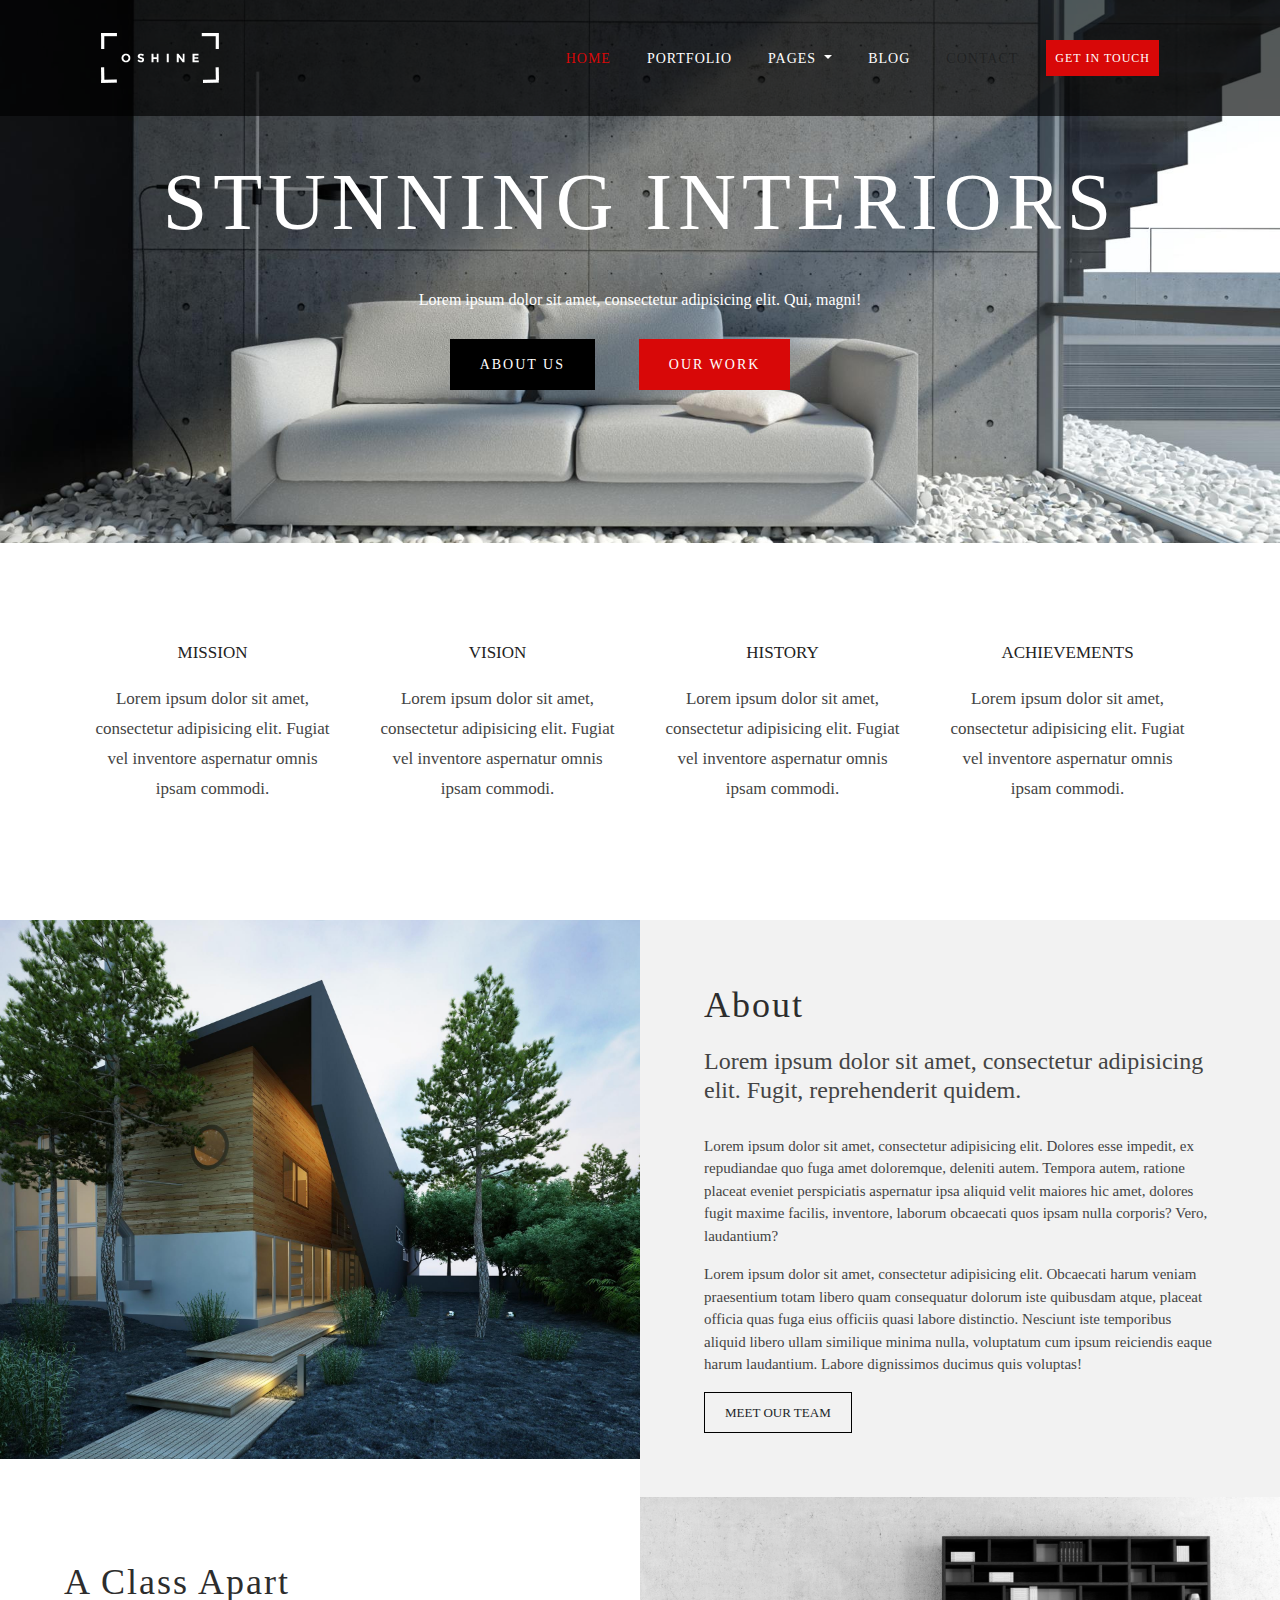
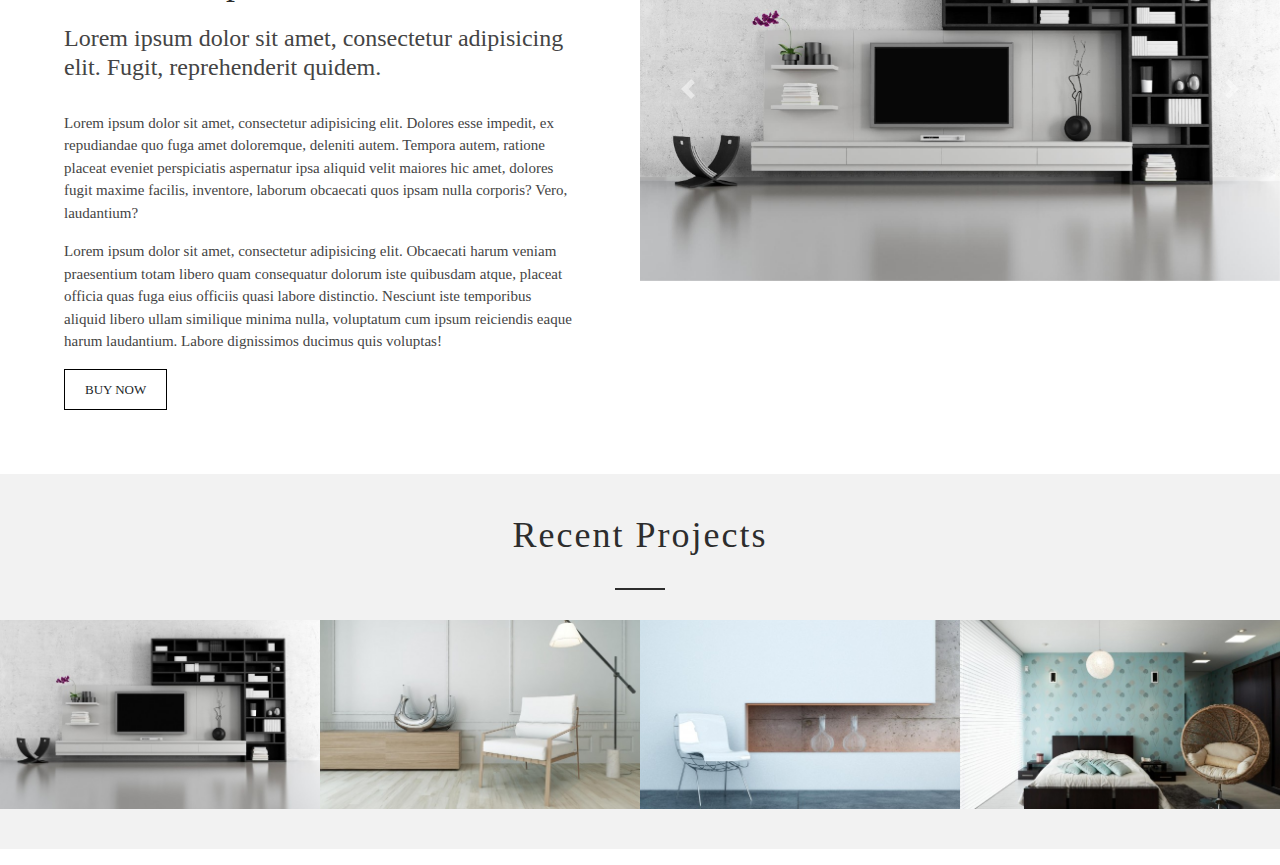
==== index.html @ 4180040b "Primera Versión" ====
<!doctype html>
<html>
<head>
<meta charset="UTF-8">
<meta name="viewport" content="width=device-width, initial-scale=1.0">
<title>Arquitect</title>
<link href="css/bootstrap.min.css" rel="stylesheet">
<link href="css/bootstrap-custom.css" rel="stylesheet">
<link href="css/style.css" rel="stylesheet">
</head>

<body>
	
	<header>
		 <div class="container">
			<nav class="navbar navbar-expand-lg navbar-light bg-light">
		  	<a class="navbar-brand" href="index.html">
				<img src="img/oshine-logo-white.png" class="img-fluid" alt="oshine">
			</a>
		  	<button class="navbar-toggler" type="button" data-toggle="collapse" data-target="#navbarSupportedContent" aria-controls="navbarSupportedContent" aria-expanded="false" aria-label="Toggle navigation">
				<span class="navbar-toggler-icon"></span>
		  	</button>

			<div class="collapse navbar-collapse" id="navbarSupportedContent">
				<ul class="navbar-nav ml-auto">
					<li class="nav-item active">
						<a class="nav-link" href="#">Home <span class="sr-only">(current)</span></a>
					</li>
					<li class="nav-item">
						<a class="nav-link" href="#">Portfolio</a>
					</li>
					<li class="nav-item dropdown">
						<a class="nav-link dropdown-toggle" href="#" id="navbarDropdown" role="button" data-toggle="dropdown" aria-haspopup="true" aria-expanded="false">
							Pages
						</a>
						<div class="dropdown-menu" aria-labelledby="navbarDropdown">
							<a class="dropdown-item" href="#">About Us 1</a>
							  <a class="dropdown-item" href="#">About Us 2</a>
							  <div class="dropdown-divider"></div>
							  <a class="dropdown-item" href="#">Services</a>
						</div>
					</li>
					<li class="nav-item">
						<a class="nav-link" href="#">Blog</a>
					</li>
					<li class="nav-item">
						<a class="nav-link disabled" href="#">Contact</a>
					</li>
					<li class="nav-item">
						<a class="nav-link btn btn-menu" href="#">Get in Touch</a>
					</li>
				</ul>

			  </div>
			</nav>
		</div>
	</header>
	
	
	<section id="hero">
		<div class="container">
			<h1>Stunning Interiors</h1>
			<h3>Lorem ipsum dolor sit amet, consectetur adipisicing elit. Qui, magni!</h3>
			<a href="#" class="btn btn-dark">About Us</a>
			<a href="#" class="btn btn-dark btn-active">Our Work</a>
		</div>
	</section>
	
	<section id="info">
		<div class="container">
			<div class="row">
				<article class="col-md-3 clo-sm-6 col-xs-12">
					<h3>Mission</h3>
					<p>Lorem ipsum dolor sit amet, consectetur adipisicing elit. Fugiat vel inventore aspernatur omnis ipsam commodi.</p>
				</article>
				<article class="col-md-3 clo-sm-6 col-xs-12">
					<h3>Vision</h3>
					<p>Lorem ipsum dolor sit amet, consectetur adipisicing elit. Fugiat vel inventore aspernatur omnis ipsam commodi.</p>
				</article>
				<article class="col-md-3 clo-sm-6 col-xs-12">
					<h3>History</h3>
					<p>Lorem ipsum dolor sit amet, consectetur adipisicing elit. Fugiat vel inventore aspernatur omnis ipsam commodi.</p>
				</article>
				<article class="col-md-3 clo-sm-6 col-xs-12">
					<h3>Achievements</h3>
					<p>Lorem ipsum dolor sit amet, consectetur adipisicing elit. Fugiat vel inventore aspernatur omnis ipsam commodi.</p>
				</article>
			</div>
		</div>
	</section>
	
	<section id="about">
		<div class="container-fluid pl-0 pr-0">
			<div class="row no-gutters">
				<article class="col-md-6 col-sm-12">
					<img src="img/home-img-1.jpg" class="img-fluid" alt="casa">
				</article>
				<article class="col-md-6 col-sm-12 bg-gris">
					<h2 class="titulo">About</h2>
					<h3 class="subtitulo">Lorem ipsum dolor sit amet, consectetur adipisicing elit. Fugit, reprehenderit quidem.</h3>
					<p>Lorem ipsum dolor sit amet, consectetur adipisicing elit. Dolores esse impedit, ex repudiandae quo fuga amet doloremque, deleniti autem. Tempora autem, ratione placeat eveniet perspiciatis aspernatur ipsa aliquid velit maiores hic amet, dolores fugit maxime facilis, inventore, laborum obcaecati quos ipsam nulla corporis? Vero, laudantium?</p>
					<p>Lorem ipsum dolor sit amet, consectetur adipisicing elit. Obcaecati harum veniam praesentium totam libero quam consequatur dolorum iste quibusdam atque, placeat officia quas fuga eius officiis quasi labore distinctio. Nesciunt iste temporibus aliquid libero ullam similique minima nulla, voluptatum cum ipsum reiciendis eaque harum laudantium. Labore dignissimos ducimus quis voluptas!</p>
					<a href="#" class="btn btn-negro">Meet Our Team</a>
				</article>
				
			</div>
		</div>
	</section>
	<section id="about2">
		<div class="container-fluid pl-0 pr-0">
			<div class="row no-gutters">
				<article class="col-md-6 col-sm-12 bg-gris">
					<h2 class="titulo">A Class Apart</h2>
					<h3 class="subtitulo">Lorem ipsum dolor sit amet, consectetur adipisicing elit. Fugit, reprehenderit quidem.</h3>
					<p>Lorem ipsum dolor sit amet, consectetur adipisicing elit. Dolores esse impedit, ex repudiandae quo fuga amet doloremque, deleniti autem. Tempora autem, ratione placeat eveniet perspiciatis aspernatur ipsa aliquid velit maiores hic amet, dolores fugit maxime facilis, inventore, laborum obcaecati quos ipsam nulla corporis? Vero, laudantium?</p>
					<p>Lorem ipsum dolor sit amet, consectetur adipisicing elit. Obcaecati harum veniam praesentium totam libero quam consequatur dolorum iste quibusdam atque, placeat officia quas fuga eius officiis quasi labore distinctio. Nesciunt iste temporibus aliquid libero ullam similique minima nulla, voluptatum cum ipsum reiciendis eaque harum laudantium. Labore dignissimos ducimus quis voluptas!</p>
					<a href="#" class="btn btn-negro">Buy Now</a>
				</article>
				<article class="col-md-6 col-sm-12">
					<div id="carouselAbout" class="carousel slide" data-ride="carousel">
					  <div class="carousel-inner">
						<div class="carousel-item active">
						  <img class="d-block w-100" src="img/home-slide-1.jpg" alt="slide 1">
						</div>
						<div class="carousel-item">
						  <img class="d-block w-100" src="img/home-slide-2.jpg" alt="slide2">
						</div>
					  </div>
					  <a class="carousel-control-prev" href="#carouselAbout" role="button" data-slide="prev">
						<span class="carousel-control-prev-icon" aria-hidden="true"></span>
						<span class="sr-only">Previous</span>
					  </a>
					  <a class="carousel-control-next" href="#carouselAbout" role="button" data-slide="next">
						<span class="carousel-control-next-icon" aria-hidden="true"></span>
						<span class="sr-only">Next</span>
					  </a>
					</div>
				</article>
			</div>
		</div>
	</section>
	<section id="projects">
		<div class="container-fluid pl-0 pr-0">
			<h2 class="titulo">Recent Projects</h2>
			<div class="row no-gutters">
				<article class="col-md-3 col-sm-3 col-xs-12">
					<div class="project">
						<img src="img/carousel-1.jpg" alt="tv room" class="img-fluid">
						<div class="project-info">
							<h4>Right Floating Sidebar</h4>
							<p>Photography</p>
						</div>
					</div>
				</article>
				<article class="col-md-3 col-sm-3 col-xs-12">
					<div class="project">
						<img src="img/carousel-2.jpg" alt="studio chair" class="img-fluid">
						<div class="project-info">
							<h4>Right Floating Sidebar</h4>
							<p>Photography</p>
						</div>
					</div>
				</article>
				<article class="col-md-3 col-sm-3 col-xs-12">
					<div class="project">
						<img src="img/carousel-3.jpg" alt="wine chair" class="img-fluid">
					</div>
				</article>
				<article class="col-md-3 col-sm-3 col-xs-12">
					<div class="project">
						<img src="img/carousel-4.jpg" alt="bedroom" class="img-fluid">
					</div>
				</article>
			</div>
		</div>
	</section>
	
	
	
	<footer>
		<div class="container">
			<p></p>
			<p></p>
		</div>
	</footer>
	
	<script src="js/jquery.min.js"></script>
	<script src="js/bootstrap.min.js"></script>
	
</body>
</html>
---- css/style.css ----
@charset "UTF-8";
/* CSS Document */
body{
	font-family: "Helvetica Neue" ;
	font-size: 15px;
	color: #444444;
	font-weight: 300;
}
header{
	position: absolute;
	width: 100%;
	background-color: rgba(0,0,0,0.65);
	text-align: center;
	font-size: 14px;
	color: #FFFFFF;
	padding: 20px 0px; 
}
header h1{
	font-size: 18px;
}

#hero{
	background-image: url("../img/v9-slide-1.jpg");
	background-repeat: no-repeat;
	background-position: center center;
	background-size: cover;
	color: #FFFFFF;
	padding: 12% 0;
		text-align: center;
}
#hero h1{
	font-size: 80px;
	text-transform: uppercase;
	font-weight: 300;
	letter-spacing: 6px;
	margin-bottom: 40px;
}
#hero h3{
	font-size: 16px;
	font-weight: 300;
	margin-bottom: 30px;
}
#hero .btn-dark{
	background-color: #000;
	text-transform: uppercase;
	font-size: 14px;
	padding: 15px 30px;
	border-radius: 0;
	border: 0;
	margin-right: 40px;
	letter-spacing: 2px;
}
#hero .btn-dark:hover,
#hero .btn-active{
	background-color: #D80808;

}
#hero .btn-active:hover{
	background-color: #000;
	
}

#info{
	padding: 100px 0px;
	text-align: center;
}
#info h3{
	margin-bottom: 20px;
	font-weight: 300;
	text-transform: uppercase;
	color: #222;
	font-size: 17px;
}
#info .col-md-3{
	padding: 0px 20px;
}
#info p{
	font-weight: 100;
	font-size: 17px;
	line-height: 30px;
	color: #444;
}
.titulo{
	font-size: 36px;
	text-align: center;
	letter-spacing: 2px;
	color: #2d2d2d;
	font-weight: 300;
}
.titulo::after{
	content: '';
	border: 1px solid #2d2d2d;
	display: block;
	width: 50px;
	margin: 30px auto
}
.subtitulo{
	font-size: 24px;
	color: #444;
	font-weight: 300;
	margin-bottom: 30px;
}
.bg-gris{
	background-color: #F2F2F2;
	padding: 5%!important;
}
.btn-negro{
	background-color: transparent;
	border: 1px solid #000;
	padding: 10px 20px;
	border-radius: 0;
	text-transform: uppercase;
	font-size: 13px;
}
.btn-negro:hover{
	background-color: #d80808;
	color: #fff;
	border-color: #d80808;
}
#about .titulo,
#about2 .titulo{
	text-align: left;
	margin-bottom: 20px;
}
#about .titulo::after,
#about2 .titulo::after{
	display: none;
}
#projects{
	padding-top: 40px;
	padding-bottom: 40px;
	background-color: #f2f2f2;
}
#about2 .bg-gris{
	background-color: #fff;
}
.project{
	position: relative;
	overflow: hidden;
}
.project-info{
	position: absolute;
	width: 100%;
	height: 100%;
	top: 0;
	text-align: center;
	display: grid;
	align-content: center;
	color: #fff;
	background-color: rgba(215,0,3,0.75);
	opacity: 0;
	transition: all 0.3s ease-in-out;
}
.project-info h4{
	color: #fff;
	text-transform: uppercase;
	font-size: 16px;
}
.project:hover .project-info{
	opacity: 1;
	transition: all 0.3s ease-in-out;
}
.project:hover img{
	transform: scale(1.3);
	transition: all 0.3s ease-in-out;
}
.project img{
	transition: all 0.3s ease-in-out;
}
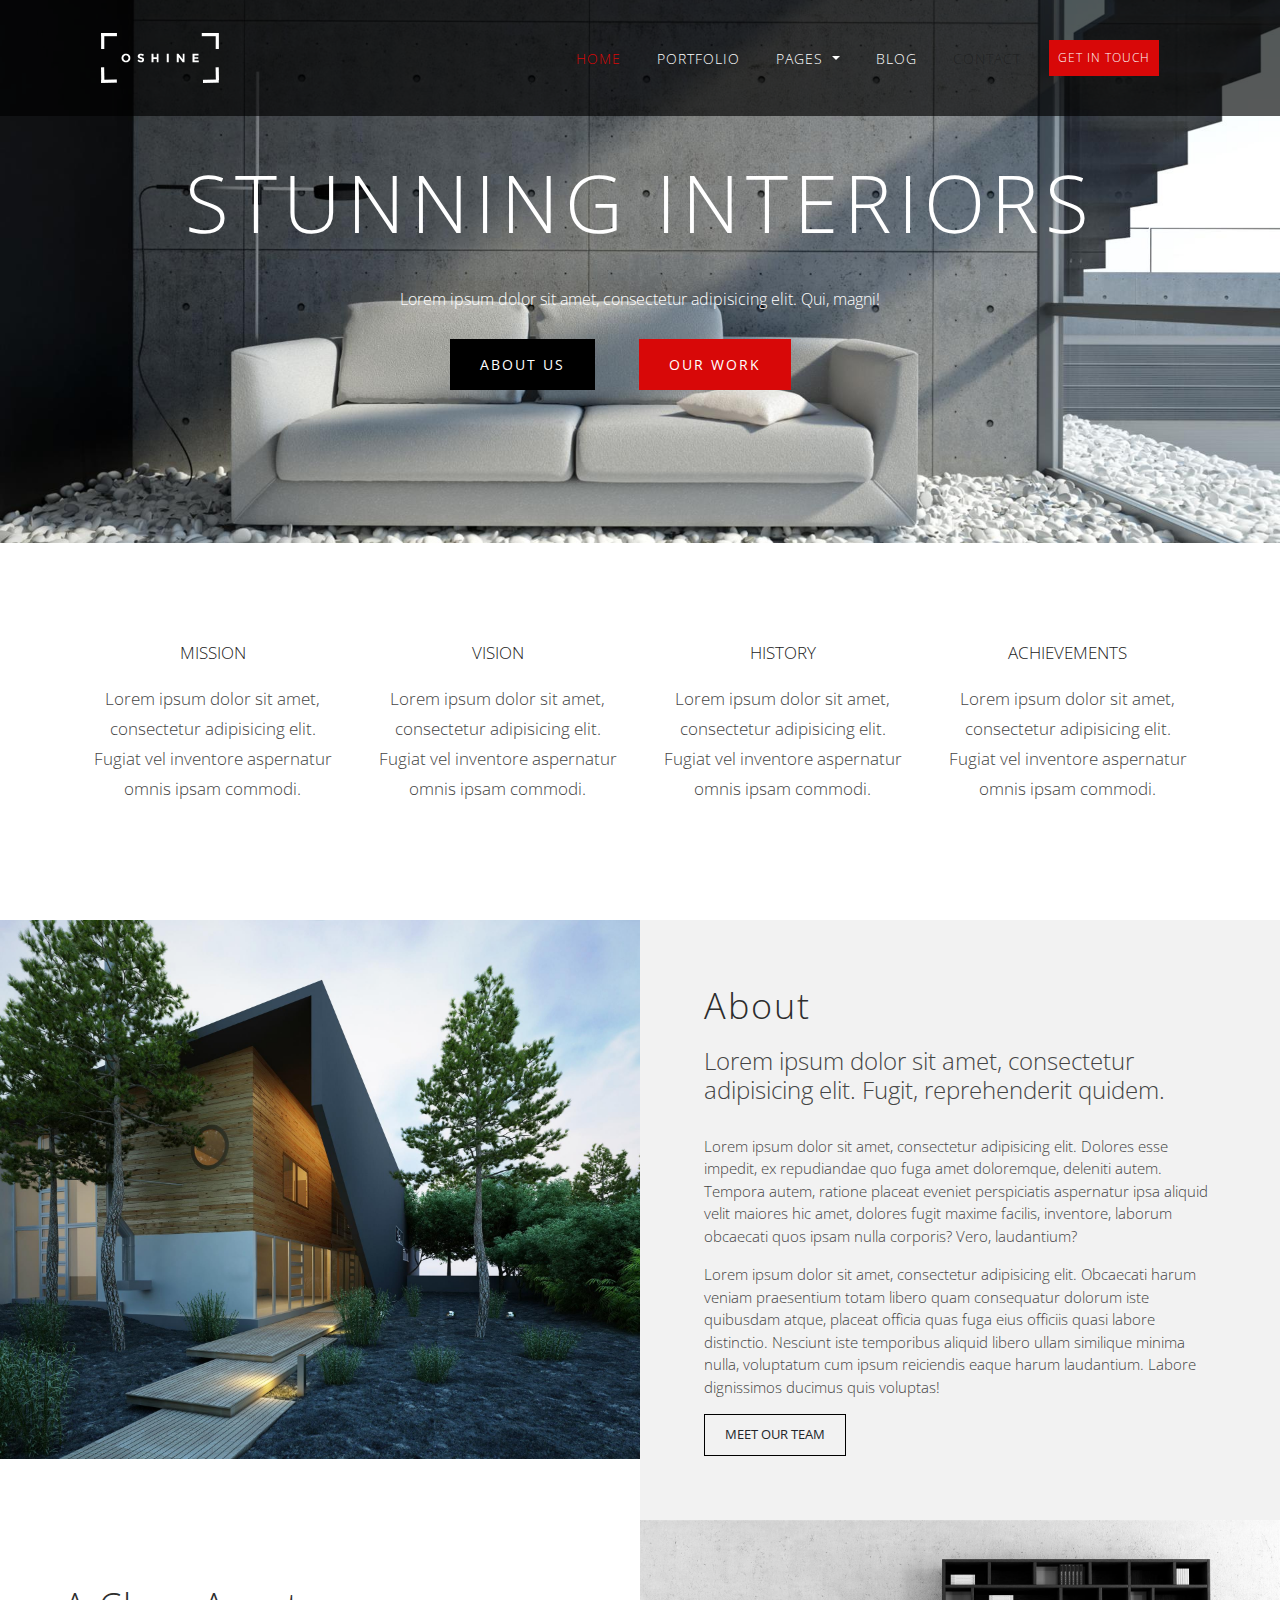
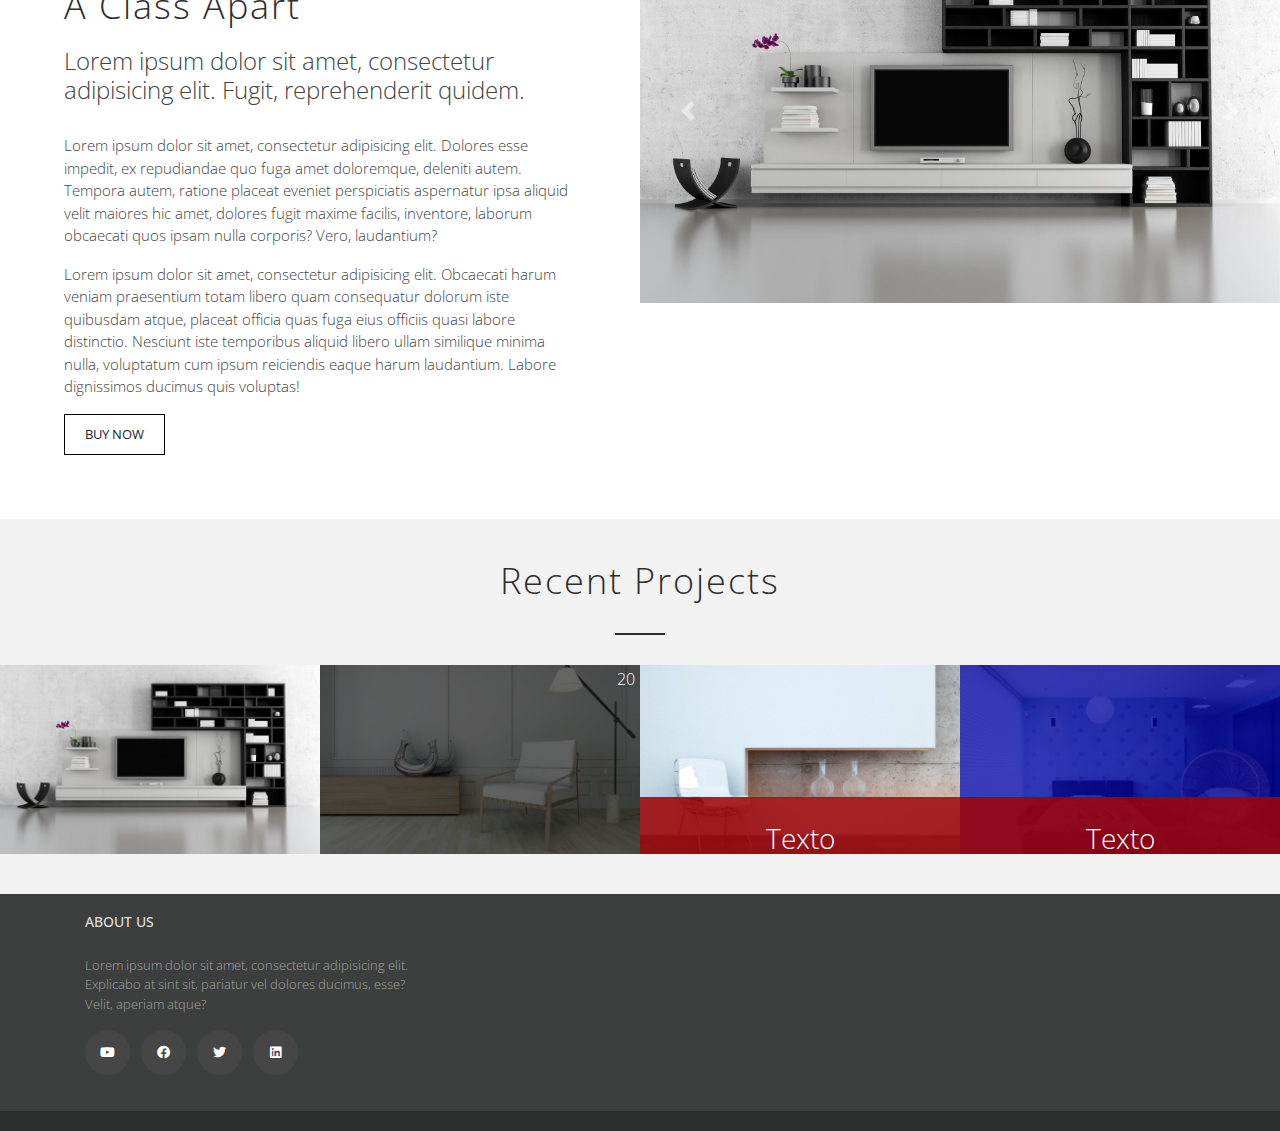
==== commit 6768e6b1: "Se agregó página de contact y uso de google analytics" ====
--- a/index.html
+++ b/index.html
@@ -153,22 +153,29 @@
 					</div>
 				</article>
 				<article class="col-md-3 col-sm-3 col-xs-12">
-					<div class="project">
+					<div class="project img-gris">
 						<img src="img/carousel-2.jpg" alt="studio chair" class="img-fluid">
-						<div class="project-info">
-							<h4>Right Floating Sidebar</h4>
-							<p>Photography</p>
+						<div class="overlay"></div>
+						<div class="project-icon">
+							<h4>20</h4>
 						</div>
 					</div>
 				</article>
 				<article class="col-md-3 col-sm-3 col-xs-12">
 					<div class="project">
 						<img src="img/carousel-3.jpg" alt="wine chair" class="img-fluid">
+						<div class="rojo">
+							<h3>Texto</h3>
+						</div>
 					</div>
 				</article>
 				<article class="col-md-3 col-sm-3 col-xs-12">
 					<div class="project">
 						<img src="img/carousel-4.jpg" alt="bedroom" class="img-fluid">
+						<div class="overlay azul"></div>
+						<div class="rojo">
+							<h3>Texto</h3>
+						</div>
 					</div>
 				</article>
 			</div>
@@ -178,14 +185,51 @@
 	
 	
 	<footer>
-		<div class="container">
-			<p></p>
-			<p></p>
-		</div>
+		<section id="info-footer">
+			<div class="container">
+				<div class="row">
+					<article class="col-md-4 col-sm-12">
+						<h4>About Us</h4>
+						<p>Lorem ipsum dolor sit amet, consectetur adipisicing elit. Explicabo at sint sit, pariatur vel dolores ducimus, esse? Velit, aperiam atque?</p>
+						<ul class="list-inline redes">
+							<li class="list-inline-item">
+								<a href="http://www.youtube.com" target="_blank"><i class="fab fa-youtube"></i></a>
+							</li>
+							<li class="list-inline-item">
+								<a href="http://www.facebook.com" target="_blank"><i class="fab fa-facebook"></i></a>
+							</li>
+							<li class="list-inline-item">
+								<a href="http://www.twitter.com" target="_blank"><i class="fab fa-twitter"></i></a>
+							</li>
+							<li class="list-inline-item">
+								<a href="http://www.linkedin.com" target="_blank"><i class="fab fa-linkedin"></i></a>
+							</li>
+						</ul>
+					</article>
+					<article class="col-md-4 col-sm-12">
+					</article>
+					<article class="col-md-4 col-sm-12">
+					</article>
+				</div>
+			</div>
+		</section>
+		<section id="copyright">
+			<div class="container">
+				<div class="row">
+					<article class="col-md-4 col-sm-12">
+					</article>
+					<article class="col-md-4 col-sm-12">
+					</article>
+					<article class="col-md-4 col-sm-12">
+					</article>
+				</div>
+			</div>
+		</section>
 	</footer>
 	
 	<script src="js/jquery.min.js"></script>
 	<script src="js/bootstrap.min.js"></script>
+	<link href="https://cdnjs.cloudflare.com/ajax/libs/font-awesome/5.12.1/css/all.min.css" rel="stylesheet">
 	
 </body>
 </html>
--- a/css/style.css
+++ b/css/style.css
@@ -1,7 +1,8 @@
 @charset "UTF-8";
 /* CSS Document */
+@import url('https://fonts.googleapis.com/css?family=Open+Sans:300,400,600,700&display=swap');
 body{
-	font-family: "Helvetica Neue" ;
+	font-family: 'Open Sans', sans-serif;
 	font-size: 15px;
 	color: #444444;
 	font-weight: 300;
@@ -167,8 +168,139 @@
 .project img{
 	transition: all 0.3s ease-in-out;
 }
-
-
-
-
-
+.overlay{
+	position: absolute;
+	width: 100%;
+	height: 100%;
+	background-color: rgba(0,0,0,0.60);
+	top: 0;
+}
+.project-icon{
+	position: absolute;
+	top: 0;
+	right: 0;
+	z-index: 9999;
+	padding: 5px;
+}
+.project-icon h4{
+	color: #fff;
+	font-size: 16px;
+	font-weight: 300;
+}
+.img-gris:hover img{
+	filter: grayscale(1);
+}
+.rojo{
+	position: absolute;
+	width: 100%;
+	height: 30%;
+	background-color: rgba(156,4,6,0.87);
+	bottom: 0;
+}
+.rojo h3{
+	text-align: center;
+	padding-top: 25px;
+	color: #fff;
+	font-weight: 300;
+}
+.azul{
+	background-color: rgba(2,6,165,0.78)
+}
+#info-footer{
+	background-color: #3d3f3e;
+	color: #a2a2a2;
+	padding: 20px 0;
+	font-size: 13px;
+}
+#info-footer h4{
+	font-size: 14px;
+	text-transform: uppercase;
+	color: #dfdfdf;
+	margin-bottom: 25px;
+}
+.redes i{
+	background-color: #464646;
+	color: #fff;
+	width: 45px;
+	height: 45px;
+	line-height: 45px;
+	text-align: center;
+	border-radius: 100%;
+	transition: all 0.3s ease-in-out;
+}
+.redes i:hover{
+	background-color: #d80808;
+	transition: all 0.3s ease-in-out;
+}
+#copyright{
+	background-color: #2c2e2e;
+	color: #888;
+	padding: 10px 0px;
+	font-size: 12px;
+}
+#copyright a{
+	color: #888;
+}
+#copyright{
+	color: #fff;
+}
+#hero-contact{
+	background-image: url("../img/bg-contact.jpg");
+	background-repeat: no-repeat;
+	background-size: cover;
+	min-height: 60vh;
+}
+.section{
+	padding: 60px 0;
+}
+.icon-up{
+	position: relative;
+	background-color: #f2f4f8;
+	height: 200px;
+	overflow: hidden;
+}
+
+.icono{
+	display: grid;
+	align-content: center;
+	text-align: center;
+	color: #d80808;
+	font-size: 40px;
+	opacity: 0;
+	position: absolute;
+	width: 100%;
+	height: 100%;
+	top: 0;
+	transition: all 0.3s ease-in;
+}
+.texto{
+	display: grid;
+	align-content: center;
+	text-align: center;
+	position: absolute;
+	opacity: 0;
+	width: 100%;
+	height:100%;
+	top: 100%;
+	transition: all 0.3s ease-in;
+}
+.icon-up:hover .icono{
+	opacity: 0;
+	transition: all 0.3s ease-in;
+	top: -100%;
+}
+.icon-up:hover.texto{
+	opacity: 1;
+	top: 0;
+	transition: all 0.3s ease-in;
+}
+#map{
+	width: 100%;
+	height: 400px;
+}
+.form-control{
+	background-color: #f2f4f8;
+	border-radius: 0;
+	border: 0;
+}
+
